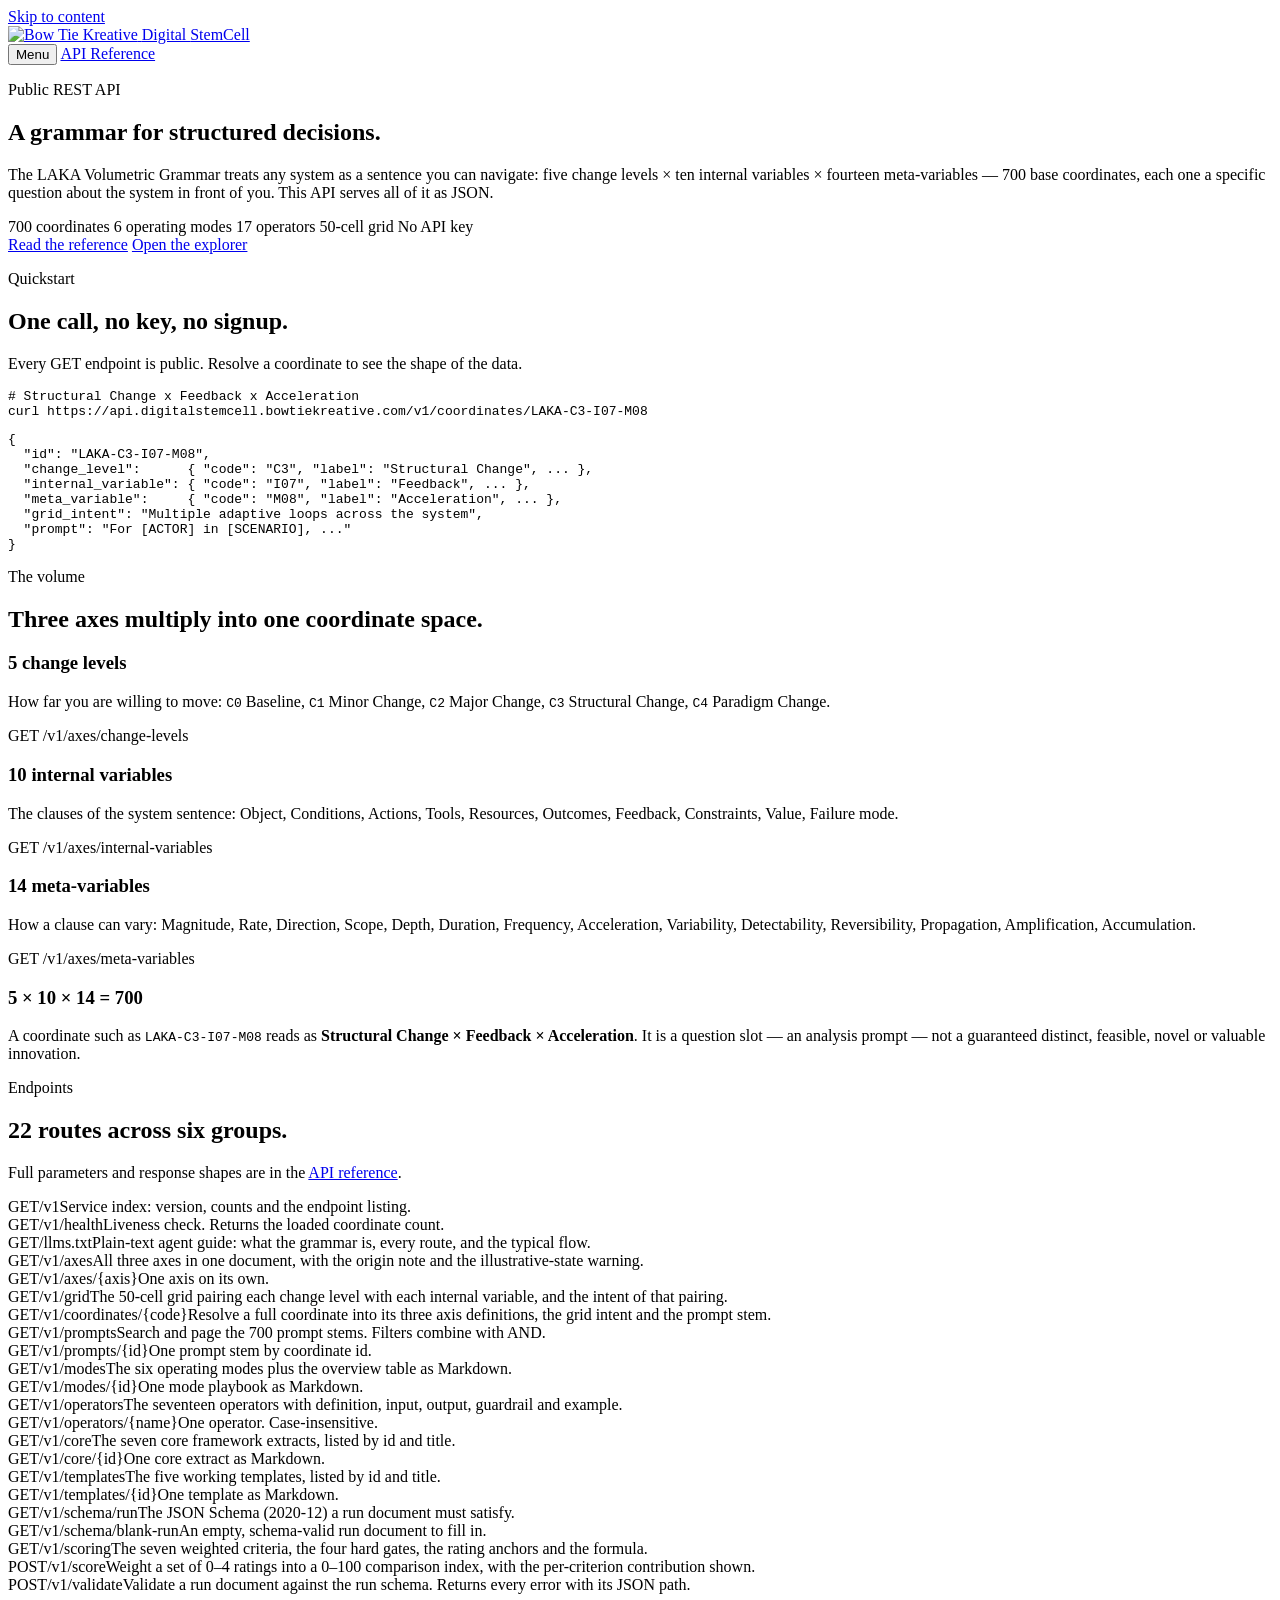
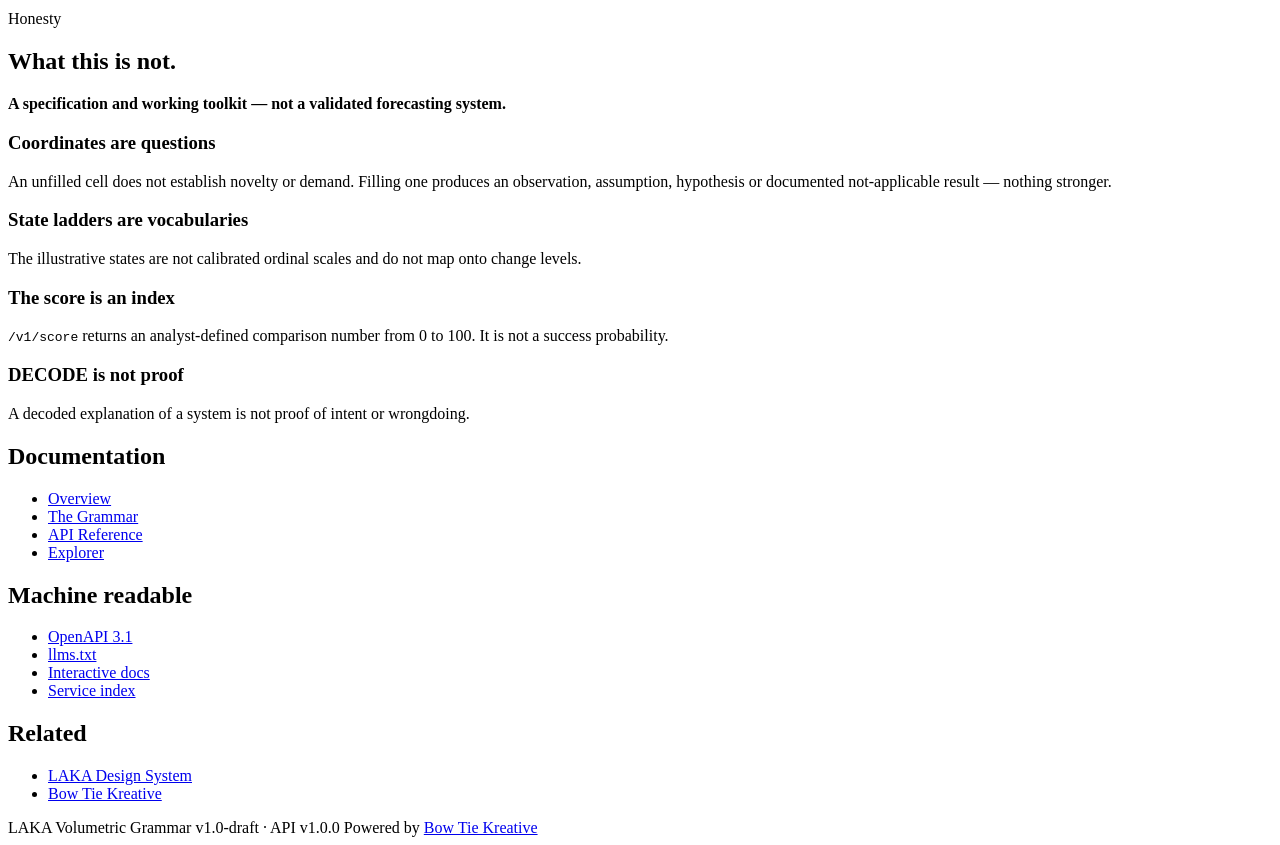
==== site/index.html @ ca137e9e "Add DigitalStemCell API and documentation site Serve the LAKA Volumetric Grammar as a public REST AP" ====
<!doctype html>
<html lang="en">
<head>
<meta charset="utf-8">
<meta name="viewport" content="width=device-width, initial-scale=1">
<title>DigitalStemCell API — the LAKA Volumetric Grammar as a REST service</title>
<meta name="description" content="A public REST API over the LAKA Volumetric Grammar: 700 base coordinates, six operating modes, seventeen operators, run schema and scoring rubric.">
<link rel="canonical" href="https://digitalstemcell.bowtiekreative.com/">
<meta property="og:type" content="website">
<meta property="og:site_name" content="DigitalStemCell">
<meta property="og:title" content="DigitalStemCell API — the LAKA Volumetric Grammar as a REST service">
<meta property="og:description" content="A public REST API over the LAKA Volumetric Grammar: 700 base coordinates, six operating modes, seventeen operators, run schema and scoring rubric.">
<meta property="og:url" content="https://digitalstemcell.bowtiekreative.com/">
<meta property="og:image" content="https://designsystem.bowtiekreative.com/brand/btk-seal.png">
<meta name="twitter:card" content="summary">
<meta name="twitter:title" content="DigitalStemCell API — the LAKA Volumetric Grammar as a REST service">
<meta name="twitter:description" content="A public REST API over the LAKA Volumetric Grammar: 700 base coordinates, six operating modes, seventeen operators, run schema and scoring rubric.">
<link rel="icon" sizes="32x32" href="https://designsystem.bowtiekreative.com/brand/favicon-32.png">
<link rel="apple-touch-icon" href="https://designsystem.bowtiekreative.com/brand/apple-touch-icon-180.png">
<link rel="preconnect" href="https://api.digitalstemcell.bowtiekreative.com">
<link rel="stylesheet" href="https://designsystem.bowtiekreative.com/dist/laka.css">
<link rel="stylesheet" href="/assets/site.css">
<script type="application/ld+json">
{"@context":"https://schema.org","@type":"WebAPI","name":"DigitalStemCell API","description":"The LAKA Volumetric Grammar as a REST service: 700 base coordinates, six operating modes, seventeen operators, run schema and scoring rubric.","documentation":"https://digitalstemcell.bowtiekreative.com/reference.html","provider":{"@type":"Organization","name":"Bow Tie Kreative","url":"https://bowtiekreative.com"}}
</script>
</head>
<body class="laka">
<a class="skip" href="#main">Skip to content</a>

<div class="site-header">
  <header class="laka-header">
    <div class="laka-header__left">
      <a href="/" aria-label="DigitalStemCell home">
        <img class="laka-header__seal" src="https://designsystem.bowtiekreative.com/brand/btk-seal-white.png" alt="Bow Tie Kreative" width="34" height="34">
      </a>
      <a class="laka-header__name" href="/">Digital <span>StemCell</span></a>
    </div>
    <div class="laka-header__right">
      <button class="laka-btn laka-btn--outline" data-laka-menu="#megamenu" aria-expanded="false" aria-controls="megamenu">Menu</button>
      <a class="laka-btn laka-btn--primary" href="/reference.html">API Reference</a>
    </div>
  </header>
  <nav class="megamenu" id="megamenu" hidden aria-label="Main">
    <div class="megamenu__inner">
      <div>
        <h2>Documentation</h2>
        <ul>
          <li><a href="/">Overview<small>What the grammar is and how to call it</small></a></li>
          <li><a href="/grammar.html">The Grammar<small>Axes, grid, coordinates, operators</small></a></li>
          <li><a href="/reference.html">API Reference<small>Every endpoint, parameter and response</small></a></li>
          <li><a href="/explorer.html">Explorer<small>Run live calls against the API</small></a></li>
        </ul>
      </div>
      <div>
        <h2>Machine readable</h2>
        <ul>
          <li><a href="https://api.digitalstemcell.bowtiekreative.com/v1/openapi.json">OpenAPI 3.1<small>The full specification</small></a></li>
          <li><a href="https://api.digitalstemcell.bowtiekreative.com/llms.txt">llms.txt<small>Agent guide</small></a></li>
          <li><a href="https://api.digitalstemcell.bowtiekreative.com/v1/docs">Interactive docs<small>Try requests in the browser</small></a></li>
          <li><a href="https://api.digitalstemcell.bowtiekreative.com/v1">Service index<small>Live endpoint listing</small></a></li>
        </ul>
      </div>
      <div>
        <h2>Related</h2>
        <ul>
          <li><a href="https://designsystem.bowtiekreative.com">LAKA Design System<small>The design library this site is built from</small></a></li>
          <li><a href="https://bowtiekreative.com">Bow Tie Kreative<small>The studio</small></a></li>
        </ul>
      </div>
    </div>
  </nav>
</div>

<main id="main">
  <section class="laka-section hero">
    <div class="lattice" aria-hidden="true"></div>
    <div class="laka-section__inner hero__inner">
      <p class="laka-eyebrow">Public REST API</p>
      <h1 class="laka-display">A grammar for structured decisions.</h1>
      <p class="laka-lede">The LAKA Volumetric Grammar treats any system as a sentence you can navigate:
        five change levels &times; ten internal variables &times; fourteen meta-variables — 700 base
        coordinates, each one a specific question about the system in front of you. This API serves all of it as JSON.</p>
      <div class="hero__meta">
        <span class="laka-chip">700 coordinates</span>
        <span class="laka-chip">6 operating modes</span>
        <span class="laka-chip">17 operators</span>
        <span class="laka-chip">50-cell grid</span>
        <span class="laka-chip">No API key</span>
      </div>
      <div class="hero__actions">
        <a class="laka-btn laka-btn--primary" href="/reference.html">Read the reference</a>
        <a class="laka-btn laka-btn--outline" href="/explorer.html">Open the explorer</a>
      </div>
    </div>
  </section>
  <section class="laka-section">
    <div class="laka-section__inner">
      <div class="stack stack--tight">
        <p class="laka-eyebrow">Quickstart</p>
        <h2>One call, no key, no signup.</h2>
        <p class="laka-lede">Every GET endpoint is public. Resolve a coordinate to see the shape of the data.</p>
      </div>
<pre><code><span class="tok-c"># Structural Change x Feedback x Acceleration</span>
curl <span class="tok-s">https://api.digitalstemcell.bowtiekreative.com/v1/coordinates/LAKA-C3-I07-M08</span></code></pre>
<pre><code>{
  <span class="tok-k">"id"</span>: <span class="tok-s">"LAKA-C3-I07-M08"</span>,
  <span class="tok-k">"change_level"</span>:      { <span class="tok-k">"code"</span>: <span class="tok-s">"C3"</span>, <span class="tok-k">"label"</span>: <span class="tok-s">"Structural Change"</span>, ... },
  <span class="tok-k">"internal_variable"</span>: { <span class="tok-k">"code"</span>: <span class="tok-s">"I07"</span>, <span class="tok-k">"label"</span>: <span class="tok-s">"Feedback"</span>, ... },
  <span class="tok-k">"meta_variable"</span>:     { <span class="tok-k">"code"</span>: <span class="tok-s">"M08"</span>, <span class="tok-k">"label"</span>: <span class="tok-s">"Acceleration"</span>, ... },
  <span class="tok-k">"grid_intent"</span>: <span class="tok-s">"Multiple adaptive loops across the system"</span>,
  <span class="tok-k">"prompt"</span>: <span class="tok-s">"For [ACTOR] in [SCENARIO], ..."</span>
}</code></pre>
    </div>
  </section>
  <section class="laka-section">
    <div class="laka-section__inner">
      <div class="stack stack--tight">
        <p class="laka-eyebrow">The volume</p>
        <h2>Three axes multiply into one coordinate space.</h2>
      </div>
      <div class="laka-grid">
        <article class="laka-card">
          <h3 class="laka-card-title">5 change levels</h3>
          <p>How far you are willing to move: <code>C0</code> Baseline, <code>C1</code> Minor Change, <code>C2</code> Major Change, <code>C3</code> Structural Change, <code>C4</code> Paradigm Change.</p>
          <p class="laka-micro">GET /v1/axes/change-levels</p>
        </article>
        <article class="laka-card">
          <h3 class="laka-card-title">10 internal variables</h3>
          <p>The clauses of the system sentence: Object, Conditions, Actions, Tools, Resources, Outcomes, Feedback, Constraints, Value, Failure mode.</p>
          <p class="laka-micro">GET /v1/axes/internal-variables</p>
        </article>
        <article class="laka-card">
          <h3 class="laka-card-title">14 meta-variables</h3>
          <p>How a clause can vary: Magnitude, Rate, Direction, Scope, Depth, Duration, Frequency, Acceleration, Variability, Detectability, Reversibility, Propagation, Amplification, Accumulation.</p>
          <p class="laka-micro">GET /v1/axes/meta-variables</p>
        </article>
      </div>
      <div class="laka-panel">
        <h3>5 &times; 10 &times; 14 = 700</h3>
        <p>A coordinate such as <code>LAKA-C3-I07-M08</code> reads as <strong>Structural Change &times; Feedback &times; Acceleration</strong>. It is a question slot — an analysis prompt — not a guaranteed distinct, feasible, novel or valuable innovation.</p>
      </div>
    </div>
  </section>
  <section class="laka-section">
    <div class="laka-section__inner">
      <div class="stack stack--tight">
        <p class="laka-eyebrow">Endpoints</p>
        <h2>22 routes across six groups.</h2>
        <p class="laka-lede">Full parameters and response shapes are in the <a href="/reference.html">API reference</a>.</p>
      </div>
      <div class="endpoints">
        <div class="endpoint"><span class="endpoint__method" data-m="GET">GET</span><span class="endpoint__path mono">/v1</span><span class="endpoint__summary">Service index: version, counts and the endpoint listing.</span></div>
        <div class="endpoint"><span class="endpoint__method" data-m="GET">GET</span><span class="endpoint__path mono">/v1/health</span><span class="endpoint__summary">Liveness check. Returns the loaded coordinate count.</span></div>
        <div class="endpoint"><span class="endpoint__method" data-m="GET">GET</span><span class="endpoint__path mono">/llms.txt</span><span class="endpoint__summary">Plain-text agent guide: what the grammar is, every route, and the typical flow.</span></div>
        <div class="endpoint"><span class="endpoint__method" data-m="GET">GET</span><span class="endpoint__path mono">/v1/axes</span><span class="endpoint__summary">All three axes in one document, with the origin note and the illustrative-state warning.</span></div>
        <div class="endpoint"><span class="endpoint__method" data-m="GET">GET</span><span class="endpoint__path mono">/v1/axes/{axis}</span><span class="endpoint__summary">One axis on its own.</span></div>
        <div class="endpoint"><span class="endpoint__method" data-m="GET">GET</span><span class="endpoint__path mono">/v1/grid</span><span class="endpoint__summary">The 50-cell grid pairing each change level with each internal variable, and the intent of that pairing.</span></div>
        <div class="endpoint"><span class="endpoint__method" data-m="GET">GET</span><span class="endpoint__path mono">/v1/coordinates/{code}</span><span class="endpoint__summary">Resolve a full coordinate into its three axis definitions, the grid intent and the prompt stem.</span></div>
        <div class="endpoint"><span class="endpoint__method" data-m="GET">GET</span><span class="endpoint__path mono">/v1/prompts</span><span class="endpoint__summary">Search and page the 700 prompt stems. Filters combine with AND.</span></div>
        <div class="endpoint"><span class="endpoint__method" data-m="GET">GET</span><span class="endpoint__path mono">/v1/prompts/{id}</span><span class="endpoint__summary">One prompt stem by coordinate id.</span></div>
        <div class="endpoint"><span class="endpoint__method" data-m="GET">GET</span><span class="endpoint__path mono">/v1/modes</span><span class="endpoint__summary">The six operating modes plus the overview table as Markdown.</span></div>
        <div class="endpoint"><span class="endpoint__method" data-m="GET">GET</span><span class="endpoint__path mono">/v1/modes/{id}</span><span class="endpoint__summary">One mode playbook as Markdown.</span></div>
        <div class="endpoint"><span class="endpoint__method" data-m="GET">GET</span><span class="endpoint__path mono">/v1/operators</span><span class="endpoint__summary">The seventeen operators with definition, input, output, guardrail and example.</span></div>
        <div class="endpoint"><span class="endpoint__method" data-m="GET">GET</span><span class="endpoint__path mono">/v1/operators/{name}</span><span class="endpoint__summary">One operator. Case-insensitive.</span></div>
        <div class="endpoint"><span class="endpoint__method" data-m="GET">GET</span><span class="endpoint__path mono">/v1/core</span><span class="endpoint__summary">The seven core framework extracts, listed by id and title.</span></div>
        <div class="endpoint"><span class="endpoint__method" data-m="GET">GET</span><span class="endpoint__path mono">/v1/core/{id}</span><span class="endpoint__summary">One core extract as Markdown.</span></div>
        <div class="endpoint"><span class="endpoint__method" data-m="GET">GET</span><span class="endpoint__path mono">/v1/templates</span><span class="endpoint__summary">The five working templates, listed by id and title.</span></div>
        <div class="endpoint"><span class="endpoint__method" data-m="GET">GET</span><span class="endpoint__path mono">/v1/templates/{id}</span><span class="endpoint__summary">One template as Markdown.</span></div>
        <div class="endpoint"><span class="endpoint__method" data-m="GET">GET</span><span class="endpoint__path mono">/v1/schema/run</span><span class="endpoint__summary">The JSON Schema (2020-12) a run document must satisfy.</span></div>
        <div class="endpoint"><span class="endpoint__method" data-m="GET">GET</span><span class="endpoint__path mono">/v1/schema/blank-run</span><span class="endpoint__summary">An empty, schema-valid run document to fill in.</span></div>
        <div class="endpoint"><span class="endpoint__method" data-m="GET">GET</span><span class="endpoint__path mono">/v1/scoring</span><span class="endpoint__summary">The seven weighted criteria, the four hard gates, the rating anchors and the formula.</span></div>
        <div class="endpoint"><span class="endpoint__method" data-m="POST">POST</span><span class="endpoint__path mono">/v1/score</span><span class="endpoint__summary">Weight a set of 0–4 ratings into a 0–100 comparison index, with the per-criterion contribution shown.</span></div>
        <div class="endpoint"><span class="endpoint__method" data-m="POST">POST</span><span class="endpoint__path mono">/v1/validate</span><span class="endpoint__summary">Validate a run document against the run schema. Returns every error with its JSON path.</span></div>
      </div>
    </div>
  </section>
  <section class="laka-section">
    <div class="laka-section__inner">
      <div class="stack stack--tight">
        <p class="laka-eyebrow">Honesty</p>
        <h2>What this is not.</h2>
      </div>
      <div class="laka-banner laka-banner--warning" role="note">
        <p><strong>A specification and working toolkit — not a validated forecasting system.</strong></p>
      </div>
      <div class="laka-grid">
        <article class="laka-card"><h3 class="laka-card-title">Coordinates are questions</h3><p>An unfilled cell does not establish novelty or demand. Filling one produces an observation, assumption, hypothesis or documented not-applicable result — nothing stronger.</p></article>
        <article class="laka-card"><h3 class="laka-card-title">State ladders are vocabularies</h3><p>The illustrative states are not calibrated ordinal scales and do not map onto change levels.</p></article>
        <article class="laka-card"><h3 class="laka-card-title">The score is an index</h3><p><code>/v1/score</code> returns an analyst-defined comparison number from 0 to 100. It is not a success probability.</p></article>
        <article class="laka-card"><h3 class="laka-card-title">DECODE is not proof</h3><p>A decoded explanation of a system is not proof of intent or wrongdoing.</p></article>
      </div>
    </div>
  </section>

</main>

<footer class="site-footer">
  <div class="site-footer__inner">
    <div class="site-footer__cols">
      <div>
        <h2>Documentation</h2>
        <ul>
          <li><a href="/">Overview</a></li>
          <li><a href="/grammar.html">The Grammar</a></li>
          <li><a href="/reference.html">API Reference</a></li>
          <li><a href="/explorer.html">Explorer</a></li>
        </ul>
      </div>
      <div>
        <h2>Machine readable</h2>
        <ul>
          <li><a href="https://api.digitalstemcell.bowtiekreative.com/v1/openapi.json">OpenAPI 3.1</a></li>
          <li><a href="https://api.digitalstemcell.bowtiekreative.com/llms.txt">llms.txt</a></li>
          <li><a href="https://api.digitalstemcell.bowtiekreative.com/v1/docs">Interactive docs</a></li>
          <li><a href="https://api.digitalstemcell.bowtiekreative.com/v1">Service index</a></li>
        </ul>
      </div>
      <div>
        <h2>Related</h2>
        <ul>
          <li><a href="https://designsystem.bowtiekreative.com">LAKA Design System</a></li>
          <li><a href="https://bowtiekreative.com">Bow Tie Kreative</a></li>
        </ul>
      </div>
    </div>
    <div class="legal">
      <span>LAKA Volumetric Grammar v1.0-draft · API v1.0.0</span>
      <span>Powered by <a href="https://bowtiekreative.com">Bow Tie Kreative</a></span>
    </div>
  </div>
</footer>

<script src="https://designsystem.bowtiekreative.com/dist/laka.js" defer></script>
<script src="/assets/site.js" defer></script>
</body>
</html>
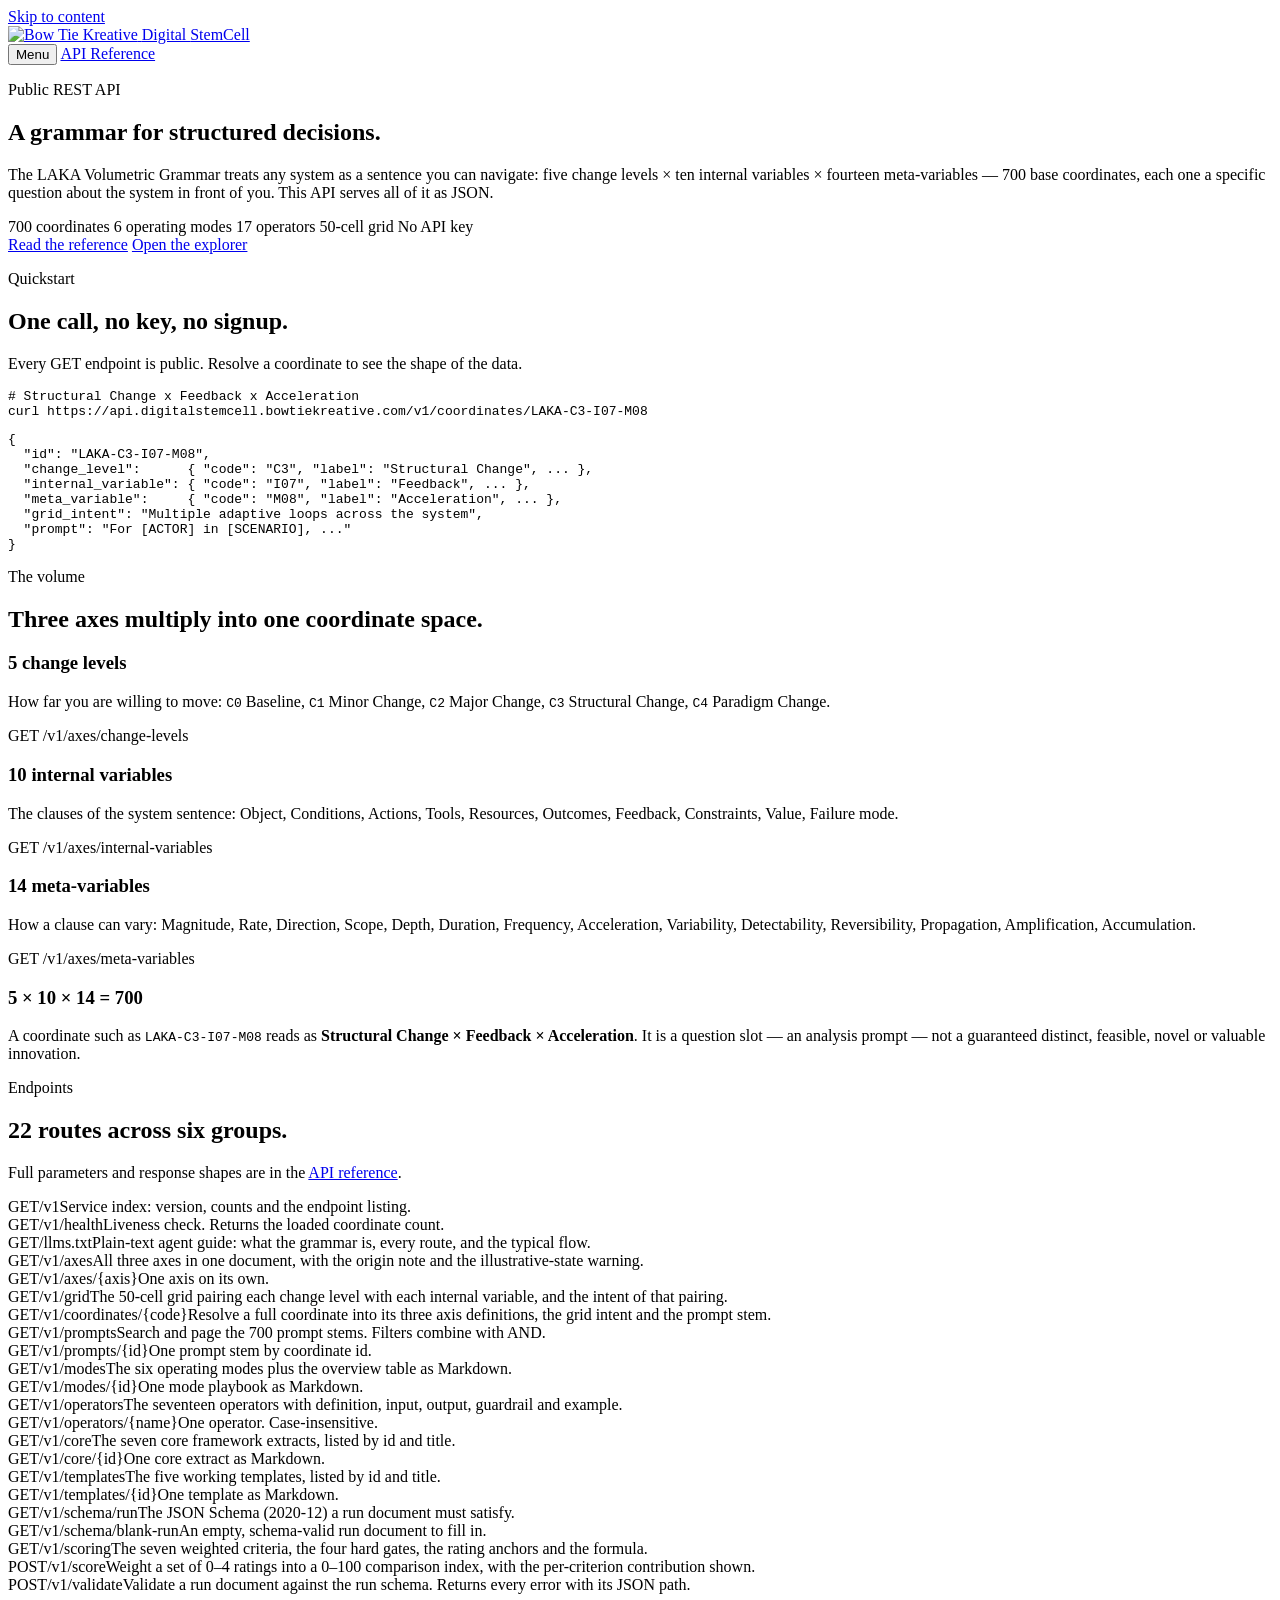
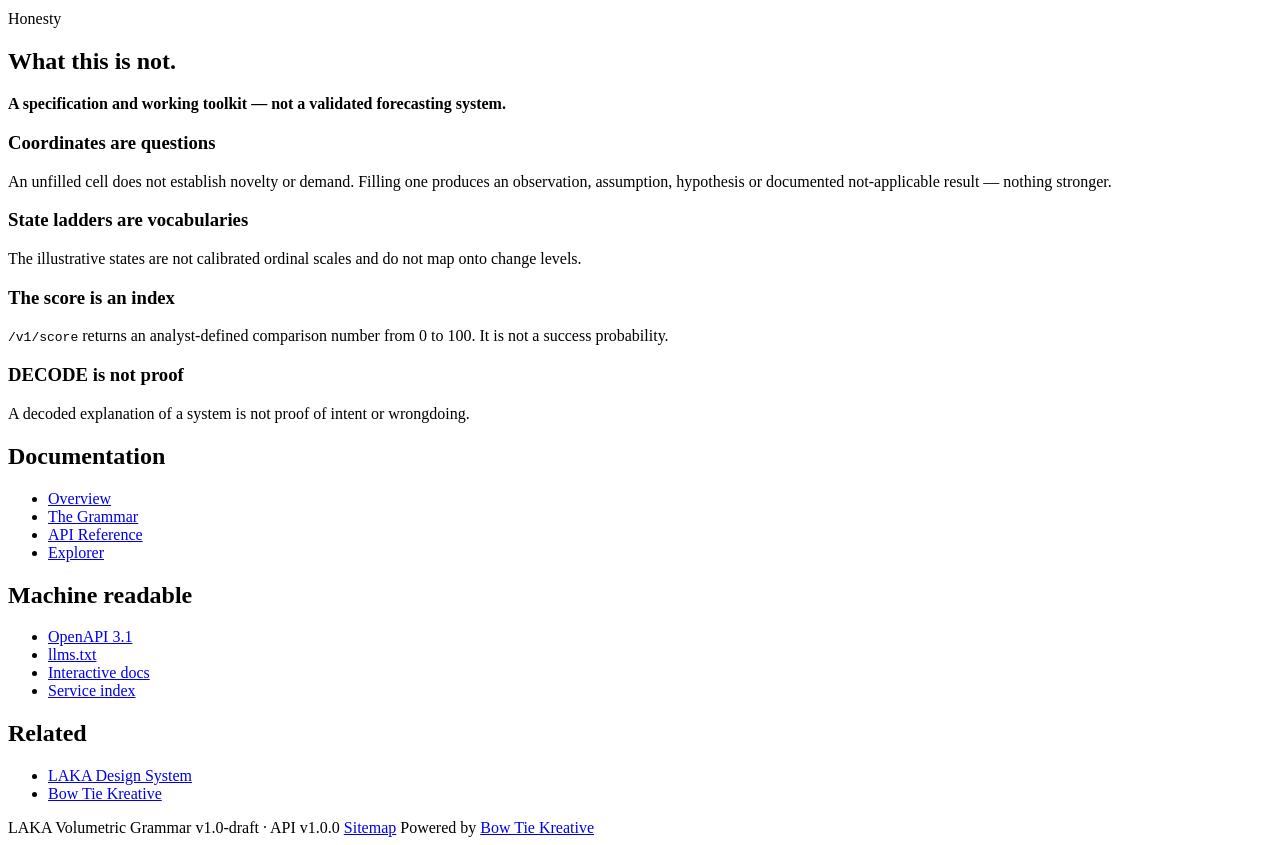
==== commit e0ac5212: "Add Sitemap link to the footer" ====
--- a/site/index.html
+++ b/site/index.html
@@ -3,20 +3,25 @@
 <head>
 <meta charset="utf-8">
 <meta name="viewport" content="width=device-width, initial-scale=1">
-<title>DigitalStemCell API — the LAKA Volumetric Grammar as a REST service</title>
+<title>DigitalStemCell API — the LAKA Volumetric Grammar</title>
 <meta name="description" content="A public REST API over the LAKA Volumetric Grammar: 700 base coordinates, six operating modes, seventeen operators, run schema and scoring rubric.">
 <link rel="canonical" href="https://digitalstemcell.bowtiekreative.com/">
 <meta property="og:type" content="website">
 <meta property="og:site_name" content="DigitalStemCell">
-<meta property="og:title" content="DigitalStemCell API — the LAKA Volumetric Grammar as a REST service">
+<meta property="og:title" content="DigitalStemCell API — the LAKA Volumetric Grammar">
 <meta property="og:description" content="A public REST API over the LAKA Volumetric Grammar: 700 base coordinates, six operating modes, seventeen operators, run schema and scoring rubric.">
 <meta property="og:url" content="https://digitalstemcell.bowtiekreative.com/">
-<meta property="og:image" content="https://designsystem.bowtiekreative.com/brand/btk-seal.png">
-<meta name="twitter:card" content="summary">
-<meta name="twitter:title" content="DigitalStemCell API — the LAKA Volumetric Grammar as a REST service">
+<meta property="og:image" content="https://media.publit.io/file/SEO-thumbnails/digitalstemcell-bowtiekreative-com.png">
+<meta property="og:image:width" content="1280">
+<meta property="og:image:height" content="720">
+<meta property="og:image:type" content="image/png">
+<meta name="twitter:card" content="summary_large_image">
+<meta name="twitter:title" content="DigitalStemCell API — the LAKA Volumetric Grammar">
 <meta name="twitter:description" content="A public REST API over the LAKA Volumetric Grammar: 700 base coordinates, six operating modes, seventeen operators, run schema and scoring rubric.">
+<meta name="twitter:image" content="https://media.publit.io/file/SEO-thumbnails/digitalstemcell-bowtiekreative-com.png">
 <link rel="icon" sizes="32x32" href="https://designsystem.bowtiekreative.com/brand/favicon-32.png">
 <link rel="apple-touch-icon" href="https://designsystem.bowtiekreative.com/brand/apple-touch-icon-180.png">
+<link rel="manifest" href="/site.webmanifest">
 <link rel="preconnect" href="https://api.digitalstemcell.bowtiekreative.com">
 <link rel="stylesheet" href="https://designsystem.bowtiekreative.com/dist/laka.css">
 <link rel="stylesheet" href="/assets/site.css">
@@ -36,7 +41,7 @@
       <a class="laka-header__name" href="/">Digital <span>StemCell</span></a>
     </div>
     <div class="laka-header__right">
-      <button class="laka-btn laka-btn--outline" data-laka-menu="#megamenu" aria-expanded="false" aria-controls="megamenu">Menu</button>
+      <button type="button" class="laka-btn laka-btn--outline" data-laka-menu="#megamenu" aria-expanded="false" aria-controls="megamenu">Menu</button>
       <a class="laka-btn laka-btn--primary" href="/reference.html">API Reference</a>
     </div>
   </header>
@@ -225,6 +230,7 @@
     </div>
     <div class="legal">
       <span>LAKA Volumetric Grammar v1.0-draft · API v1.0.0</span>
+      <span><a href="/sitemap.xml">Sitemap</a></span>
       <span>Powered by <a href="https://bowtiekreative.com">Bow Tie Kreative</a></span>
     </div>
   </div>
